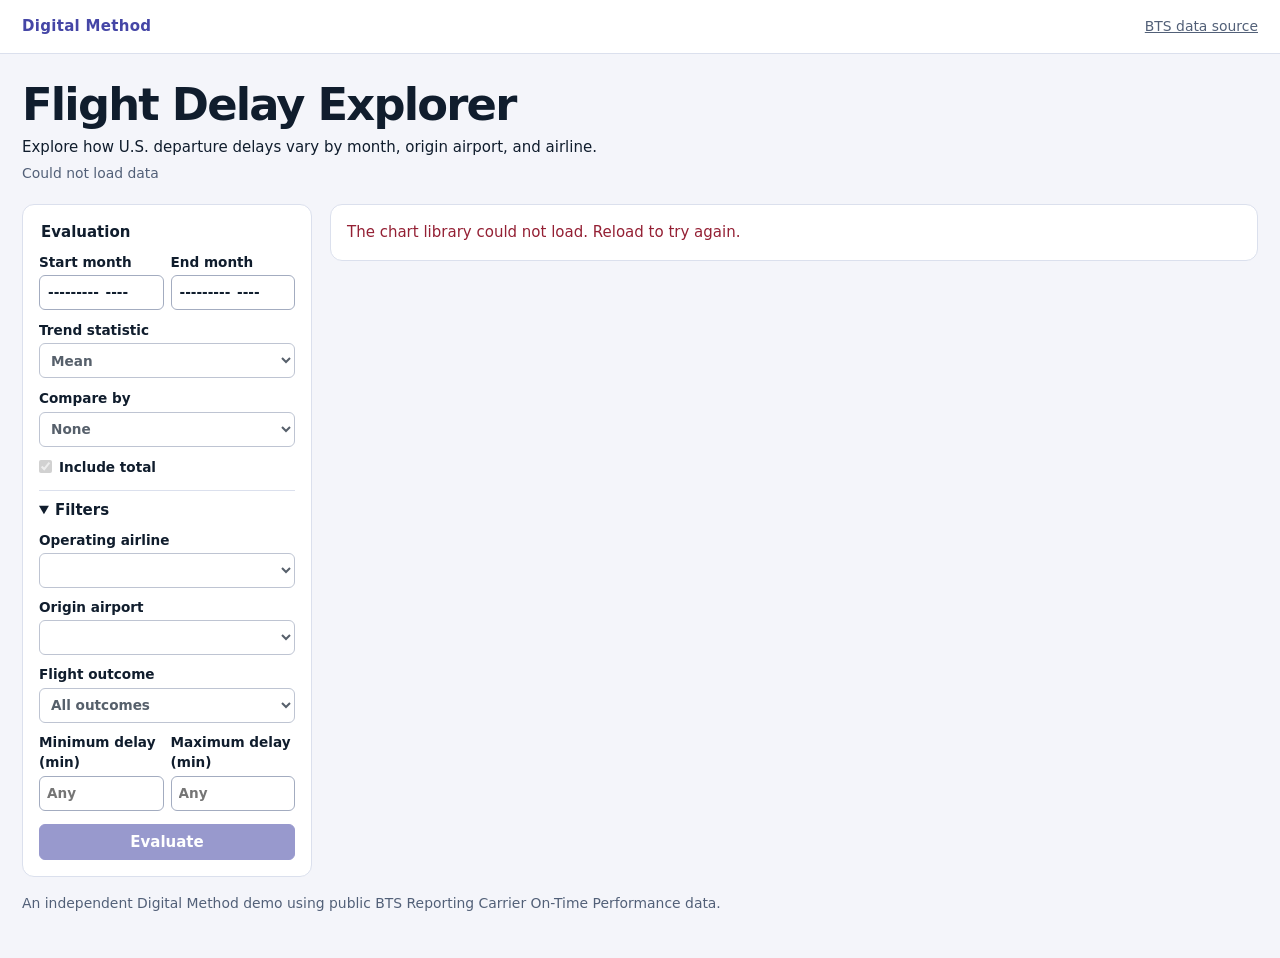
==== docs/index.html @ 70e826ff "Add Flight Delay Explorer for GitHub Pages" ====
<!doctype html>
<html lang="en">
<head>
  <meta charset="utf-8">
  <meta name="viewport" content="width=device-width, initial-scale=1">
  <title>Flight Delay Explorer | Digital Method</title>
  <meta name="description" content="Explore U.S. departure delays by month, airport, and airline using public Bureau of Transportation Statistics data.">
  <script src="https://cdn.plot.ly/plotly-4.1.1.min.js" defer></script>
  <style>
    :root { color-scheme: light; --navy: #101d2d; --muted: #526078; --accent: #4546a6; --line: #dbe0ed; --paper: #f4f5fa; }
    * { box-sizing: border-box; }
    [hidden] { display: none !important; }
    body { margin: 0; background: var(--paper); color: var(--navy); font: 15px/1.5 system-ui, -apple-system, sans-serif; }
    a { color: var(--accent); }
    .top { display: flex; justify-content: space-between; align-items: center; gap: 16px; padding: 15px max(22px, calc((100vw - 1460px) / 2)); border-bottom: 1px solid var(--line); background: white; }
    .brand { text-decoration: none; font-weight: 750; color: var(--accent); letter-spacing: .02em; }
    main { max-width: 1504px; margin: auto; padding: 26px 22px 44px; }
    h1 { font-size: clamp(1.9rem, 4vw, 2.8rem); line-height: 1.12; letter-spacing: -.04em; margin: 0 0 6px; }
    h2 { font-size: 1.15rem; letter-spacing: -.02em; margin: 0; }
    p { margin: 0; }
    .muted { color: var(--muted); font-size: .87rem; }
    #source { margin-top: 5px; }
    footer { padding-top: 16px; }
    .layout { display: grid; grid-template-columns: minmax(245px, 290px) minmax(0, 1fr); gap: 18px; margin-top: 20px; align-items: start; }
    .card { background: white; border: 1px solid var(--line); border-radius: 12px; padding: 16px; min-width: 0; }
    fieldset { display: grid; gap: 10px; border: 0; margin: 0; padding: 0; min-inline-size: 0; }
    legend { font-weight: 750; margin-bottom: 8px; }
    label { display: grid; gap: 3px; min-width: 0; font-size: .85rem; font-weight: 650; }
    select, input, button { font: inherit; color: inherit; }
    select, input:not([type=checkbox]), button { min-height: 35px; border-radius: 6px; }
    select, input:not([type=checkbox]) { width: 100%; min-width: 0; border: 1px solid #a3acc0; background: #fff; padding: 4px 7px; }
    button { cursor: pointer; border: 1px solid var(--line); background: #fff; padding: 6px 10px; font-weight: 650; }
    button:disabled { cursor: default; opacity: .55; }
    button.primary { color: white; background: var(--accent); border-color: var(--accent); width: 100%; margin-top: 13px; }
    :focus-visible { outline: 2px solid var(--accent); outline-offset: 2px; }
    .pair { display: grid; grid-template-columns: repeat(2, minmax(0, 1fr)); gap: 7px; }
    .check { display: flex; gap: 7px; align-items: center; }
    input[type=checkbox] { margin: 0; accent-color: var(--accent); }
    summary { cursor: pointer; font-weight: 700; }
    details { margin-top: 3px; padding-top: 8px; border-top: 1px solid var(--line); }
    details .fields { display: grid; gap: 9px; margin-top: 8px; }
    .chips { display: flex; flex-wrap: wrap; gap: 5px; }
    .chip { font-size: .82rem; padding: 1px 7px; min-height: 27px; background: var(--paper); }
    .results { display: grid; gap: 12px; min-width: 0; }
    .rows { display: grid; grid-template-columns: repeat(2, minmax(0, 1fr)); gap: 12px; }
    .plot { min-width: 0; height: 285px; overflow: hidden; }
    #trend { height: 314px; }
    .heading { display: flex; flex-wrap: wrap; justify-content: space-between; gap: 5px 12px; align-items: center; }
    .series { display: flex; flex-wrap: wrap; align-items: center; gap: 7px 18px; margin-top: 8px; }
    .swatch { width: 12px; height: 5px; border-radius: 2px; }
    .table-scroll { overflow-x: auto; }
    table { border-collapse: collapse; width: 100%; font-variant-numeric: tabular-nums; margin-top: 8px; font-size: .86rem; }
    th, td { text-align: right; padding: 7px 9px; border-bottom: 1px solid var(--line); white-space: nowrap; }
    th:first-child, td:first-child { text-align: left; }
    table th { color: var(--muted); }
    #message { min-height: 1.45em; }
    #message.error { color: #942034; }
    #coverage { color: #81502c; overflow-wrap: anywhere; font-size: .86rem; margin-top: 4px; }
    .chart-option { display: flex; flex-direction: row; align-items: center; gap: 5px; }
    .chart-option select { width: auto; min-height: 29px; }
    @media (max-width: 960px) { .rows { grid-template-columns: 1fr; } }
    @media (max-width: 720px) { .layout { grid-template-columns: 1fr; } main { padding-inline: 12px; } .top { padding-inline: 12px; } }
  </style>
</head>
<body>
  <header class="top"><a class="brand" href="https://digitalmethodlabs.com/">Digital Method</a><a class="muted" href="https://www.transtats.bts.gov/TableInfo.asp?QO_fu146_anzr=b0-gvzr&amp;gnoyr_VQ=FGJ">BTS data source</a></header>
  <main>
    <h1>Flight Delay Explorer</h1>
    <p>Explore how U.S. departure delays vary by month, origin airport, and airline.</p>
    <p id="source" class="muted">Loading data coverage.</p>
    <div class="layout">
      <form id="controls" class="card">
        <fieldset id="settings" disabled>
          <legend>Evaluation</legend>
          <div class="pair">
            <label>Start month<input id="start" type="month" pattern="[0-9]{4}-(0[1-9]|1[0-2])" placeholder="YYYY-MM" required></label>
            <label>End month<input id="end" type="month" pattern="[0-9]{4}-(0[1-9]|1[0-2])" placeholder="YYYY-MM" required></label>
          </div>
          <label>Trend statistic<select id="aggregate">
            <option value="mean">Mean</option><option value="median">Median</option><option value="p95">P95</option><option value="count">Valid count</option>
          </select></label>
          <label>Compare by<select id="group">
            <option value="">None</option><option value="airline">Operating airline</option>
            <option value="origin">Origin airport</option>
          </select></label>
          <div id="group-options" hidden>
            <label>Groups<select id="group-add"></select></label>
            <div id="chosen" class="chips"></div>
            <p id="group-hint" class="muted"></p>
          </div>
          <label class="check"><input id="total" type="checkbox" checked> Include total</label>
          <details open>
            <summary>Filters</summary>
            <div class="fields">
              <label>Operating airline<select id="airline"></select></label>
              <label>Origin airport<select id="origin"></select></label>
              <label>Flight outcome<select id="outcome">
                <option value="all">All outcomes</option><option value="completed">Completed</option>
                <option value="cancelled">Canceled</option><option value="diverted">Diverted</option>
              </select></label>
              <div class="pair">
                <label>Minimum delay (min)<input id="minimum" type="number" step="any" placeholder="Any"></label>
                <label>Maximum delay (min)<input id="maximum" type="number" step="any" placeholder="Any"></label>
              </div>
            </div>
          </details>
        </fieldset>
        <button id="run" class="primary" type="submit" disabled>Evaluate</button>
      </form>
      <div class="results">
        <section class="card">
          <p id="message" role="status">Preparing the explorer…</p>
          <p id="coverage" hidden></p>
          <div id="series" class="series" aria-label="Visible series" hidden></div>
        </section>
        <div id="charts" class="results" hidden>
          <section class="card">
            <div class="heading"><h2>Time series</h2><p class="muted">Calendar months</p></div>
            <div id="trend" class="plot" aria-label="Signal over time"></div>
          </section>
          <div class="heading card">
            <label class="chart-option">Distribution range<select id="distribution-range">
              <option value="central">Central (P1–P99)</option><option value="full">Full</option>
            </select></label>
            <p class="muted">Histogram and CDF share the same value range.</p>
          </div>
          <div class="rows">
            <section class="card">
              <div class="heading"><h2>Histogram</h2>
                <label class="chart-option">Scale<select id="scale"><option value="share">Share</option><option value="count">Count</option></select></label>
              </div>
              <div id="histogram" class="plot" aria-label="Signal histogram"></div>
            </section>
            <section class="card">
              <div class="heading"><h2>Empirical CDF</h2><p class="muted">Share at or below each value</p></div>
              <div id="ecdf" class="plot" aria-label="Empirical cumulative distribution"></div>
            </section>
          </div>
          <section class="card">
            <h2>Summary statistics</h2>
            <div class="table-scroll">
              <table>
                <thead><tr><th>Series</th><th>Valid</th><th>Missing</th><th>Out of range</th><th>Mean</th><th>Median</th><th>P95</th><th>Std. dev.</th><th>Min</th><th>Max</th></tr></thead>
                <tbody id="summary"></tbody>
              </table>
            </div>
            <p class="muted">Delays are measured in minutes. Negative values indicate early departures. Missing delays are excluded from plots and from the valid count.</p>
          </section>
        </div>
      </div>
    </div>
    <footer class="muted">An independent Digital Method demo using public BTS Reporting Carrier On-Time Performance data.</footer>
  </main>
  <script type="module" src="./explorer.mjs"></script>
</body>
</html>
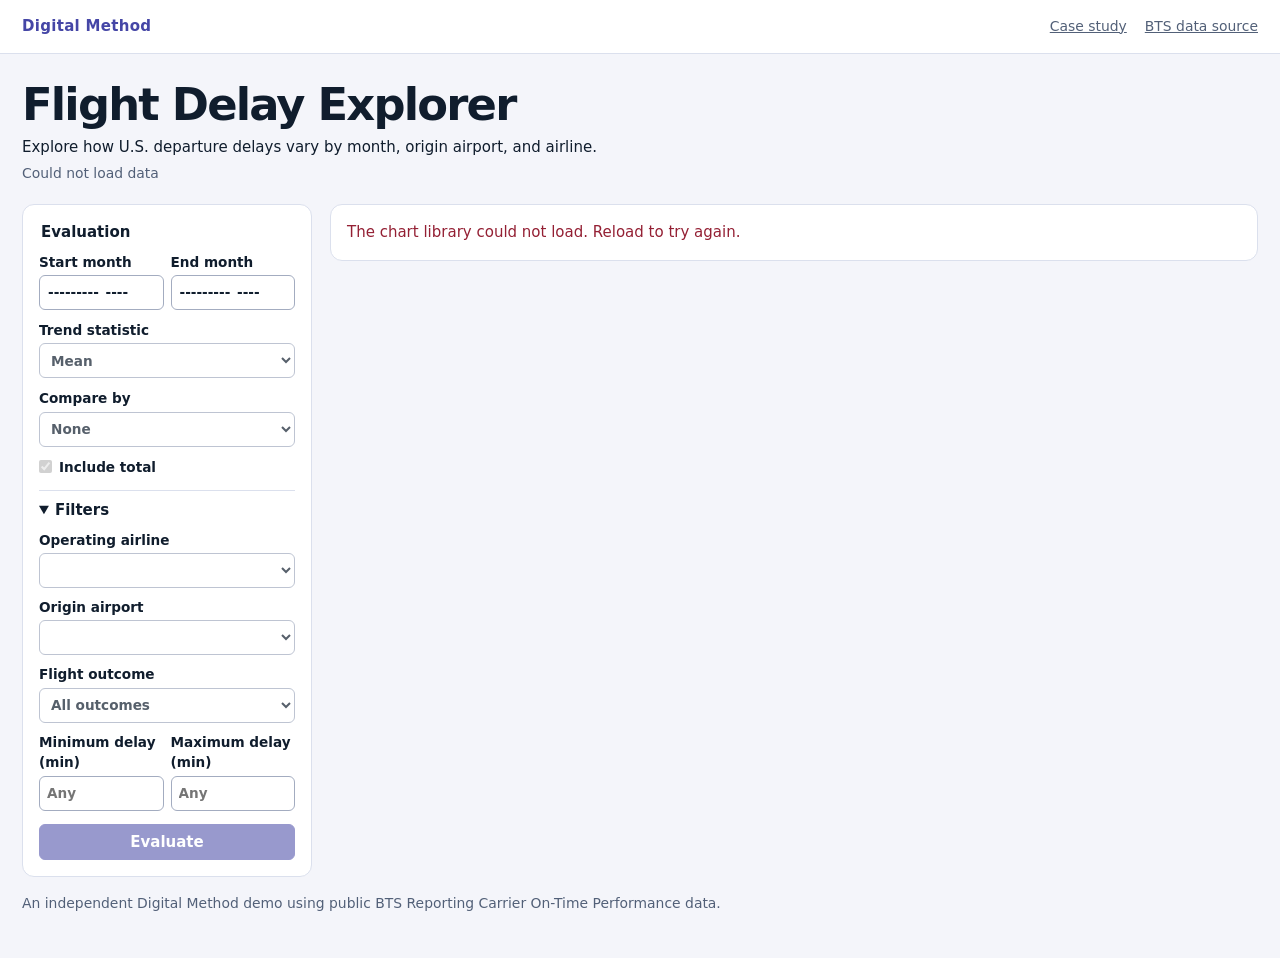
==== commit 7a171b88: "Add flight delay case study on seasonality and the CrowdStrike outage" ====
--- a/docs/index.html
+++ b/docs/index.html
@@ -13,6 +13,7 @@
     body { margin: 0; background: var(--paper); color: var(--navy); font: 15px/1.5 system-ui, -apple-system, sans-serif; }
     a { color: var(--accent); }
     .top { display: flex; justify-content: space-between; align-items: center; gap: 16px; padding: 15px max(22px, calc((100vw - 1460px) / 2)); border-bottom: 1px solid var(--line); background: white; }
+    .top-links { display: flex; flex-wrap: wrap; justify-content: flex-end; gap: 6px 18px; }
     .brand { text-decoration: none; font-weight: 750; color: var(--accent); letter-spacing: .02em; }
     main { max-width: 1504px; margin: auto; padding: 26px 22px 44px; }
     h1 { font-size: clamp(1.9rem, 4vw, 2.8rem); line-height: 1.12; letter-spacing: -.04em; margin: 0 0 6px; }
@@ -63,7 +64,7 @@
   </style>
 </head>
 <body>
-  <header class="top"><a class="brand" href="https://digitalmethodlabs.com/">Digital Method</a><a class="muted" href="https://www.transtats.bts.gov/TableInfo.asp?QO_fu146_anzr=b0-gvzr&amp;gnoyr_VQ=FGJ">BTS data source</a></header>
+  <header class="top"><a class="brand" href="https://digitalmethodlabs.com/">Digital Method</a><div class="top-links"><a class="muted" href="./stories.html">Case study</a> <a class="muted" href="https://www.transtats.bts.gov/TableInfo.asp?QO_fu146_anzr=b0-gvzr&amp;gnoyr_VQ=FGJ">BTS data source</a></div></header>
   <main>
     <h1>Flight Delay Explorer</h1>
     <p>Explore how U.S. departure delays vary by month, origin airport, and airline.</p>
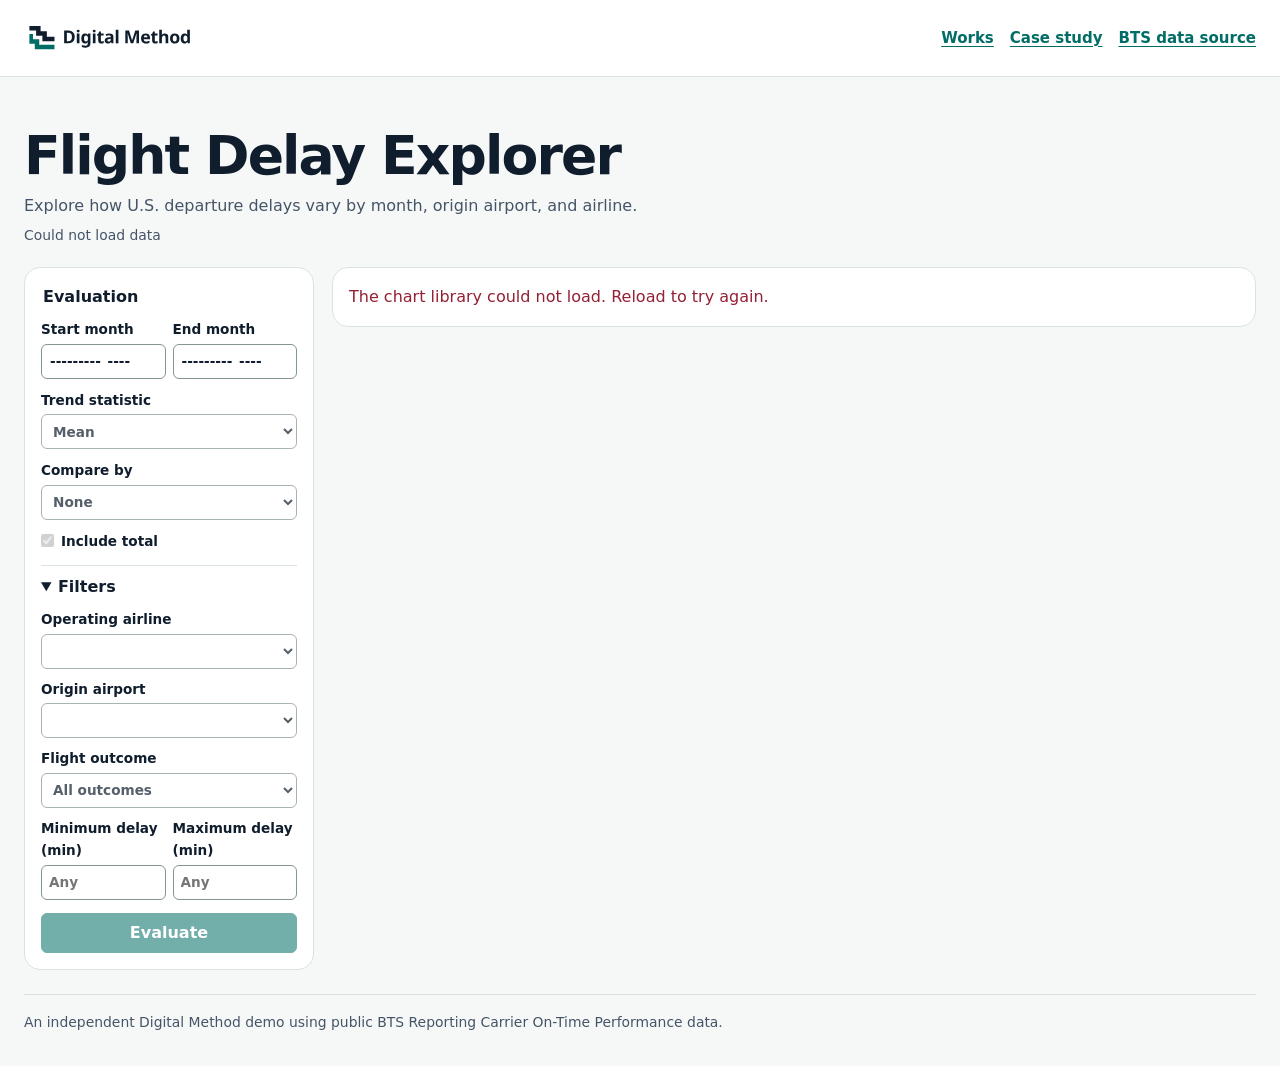
==== commit 33e973a7: "Match Flight Delay Explorer to the Digital Method Works theme" ====
--- a/docs/index.html
+++ b/docs/index.html
@@ -5,43 +5,41 @@
   <meta name="viewport" content="width=device-width, initial-scale=1">
   <title>Flight Delay Explorer | Digital Method</title>
   <meta name="description" content="Explore U.S. departure delays by month, airport, and airline using public Bureau of Transportation Statistics data.">
+  <meta name="theme-color" content="#f6f8f7">
+  <link rel="icon" href="./favicon.svg" type="image/svg+xml">
+  <link rel="stylesheet" href="./brand.css">
   <script src="https://cdn.plot.ly/plotly-4.1.1.min.js" defer></script>
   <style>
-    :root { color-scheme: light; --navy: #101d2d; --muted: #526078; --accent: #4546a6; --line: #dbe0ed; --paper: #f4f5fa; }
-    * { box-sizing: border-box; }
+    :root { --page-width: 91.25rem; }
     [hidden] { display: none !important; }
-    body { margin: 0; background: var(--paper); color: var(--navy); font: 15px/1.5 system-ui, -apple-system, sans-serif; }
-    a { color: var(--accent); }
-    .top { display: flex; justify-content: space-between; align-items: center; gap: 16px; padding: 15px max(22px, calc((100vw - 1460px) / 2)); border-bottom: 1px solid var(--line); background: white; }
-    .top-links { display: flex; flex-wrap: wrap; justify-content: flex-end; gap: 6px 18px; }
-    .brand { text-decoration: none; font-weight: 750; color: var(--accent); letter-spacing: .02em; }
-    main { max-width: 1504px; margin: auto; padding: 26px 22px 44px; }
-    h1 { font-size: clamp(1.9rem, 4vw, 2.8rem); line-height: 1.12; letter-spacing: -.04em; margin: 0 0 6px; }
+    main { width: min(100% - 3rem, var(--page-width)); margin: auto; padding-block: clamp(2rem, 4vw, 3rem) 2rem; }
+    h1 { font-size: clamp(2rem, 4.5vw, 3.35rem); line-height: 1.15; letter-spacing: -.035em; margin: 0 0 6px; }
     h2 { font-size: 1.15rem; letter-spacing: -.02em; margin: 0; }
     p { margin: 0; }
+    h1 + p { color: var(--muted); }
     .muted { color: var(--muted); font-size: .87rem; }
     #source { margin-top: 5px; }
-    footer { padding-top: 16px; }
+    footer { margin-top: 1.5rem; padding-top: 1rem; border-top: 1px solid var(--line); }
     .layout { display: grid; grid-template-columns: minmax(245px, 290px) minmax(0, 1fr); gap: 18px; margin-top: 20px; align-items: start; }
-    .card { background: white; border: 1px solid var(--line); border-radius: 12px; padding: 16px; min-width: 0; }
+    .card { background: var(--surface); border: 1px solid var(--line); border-radius: 1rem; padding: 16px; min-width: 0; }
     fieldset { display: grid; gap: 10px; border: 0; margin: 0; padding: 0; min-inline-size: 0; }
     legend { font-weight: 750; margin-bottom: 8px; }
     label { display: grid; gap: 3px; min-width: 0; font-size: .85rem; font-weight: 650; }
     select, input, button { font: inherit; color: inherit; }
     select, input:not([type=checkbox]), button { min-height: 35px; border-radius: 6px; }
-    select, input:not([type=checkbox]) { width: 100%; min-width: 0; border: 1px solid #a3acc0; background: #fff; padding: 4px 7px; }
-    button { cursor: pointer; border: 1px solid var(--line); background: #fff; padding: 6px 10px; font-weight: 650; }
+    select, input:not([type=checkbox]) { width: 100%; min-width: 0; border: 1px solid #829591; background: var(--surface); padding: 4px 7px; }
+    button { cursor: pointer; border: 1px solid var(--line); background: var(--surface); padding: 6px 10px; font-weight: 650; }
     button:disabled { cursor: default; opacity: .55; }
-    button.primary { color: white; background: var(--accent); border-color: var(--accent); width: 100%; margin-top: 13px; }
-    :focus-visible { outline: 2px solid var(--accent); outline-offset: 2px; }
+    button.primary { color: white; background: var(--teal); border-color: var(--teal); width: 100%; margin-top: 13px; }
+    button.primary:hover:not(:disabled) { background: var(--teal-dark); border-color: var(--teal-dark); }
     .pair { display: grid; grid-template-columns: repeat(2, minmax(0, 1fr)); gap: 7px; }
     .check { display: flex; gap: 7px; align-items: center; }
-    input[type=checkbox] { margin: 0; accent-color: var(--accent); }
+    input[type=checkbox] { margin: 0; accent-color: var(--teal); }
     summary { cursor: pointer; font-weight: 700; }
     details { margin-top: 3px; padding-top: 8px; border-top: 1px solid var(--line); }
     details .fields { display: grid; gap: 9px; margin-top: 8px; }
     .chips { display: flex; flex-wrap: wrap; gap: 5px; }
-    .chip { font-size: .82rem; padding: 1px 7px; min-height: 27px; background: var(--paper); }
+    .chip { font-size: .82rem; padding: 1px 7px; min-height: 27px; background: var(--tint); }
     .results { display: grid; gap: 12px; min-width: 0; }
     .rows { display: grid; grid-template-columns: repeat(2, minmax(0, 1fr)); gap: 12px; }
     .plot { min-width: 0; height: 285px; overflow: hidden; }
@@ -60,11 +58,21 @@
     .chart-option { display: flex; flex-direction: row; align-items: center; gap: 5px; }
     .chart-option select { width: auto; min-height: 29px; }
     @media (max-width: 960px) { .rows { grid-template-columns: 1fr; } }
-    @media (max-width: 720px) { .layout { grid-template-columns: 1fr; } main { padding-inline: 12px; } .top { padding-inline: 12px; } }
+    @media (max-width: 720px) { .layout { grid-template-columns: 1fr; } }
+    @media (max-width: 480px) { main { width: calc(100% - 2rem); } }
   </style>
 </head>
 <body>
-  <header class="top"><a class="brand" href="https://digitalmethodlabs.com/">Digital Method</a><div class="top-links"><a class="muted" href="./stories.html">Case study</a> <a class="muted" href="https://www.transtats.bts.gov/TableInfo.asp?QO_fu146_anzr=b0-gvzr&amp;gnoyr_VQ=FGJ">BTS data source</a></div></header>
+  <header class="site-header">
+    <nav class="header-inner" aria-label="Main">
+      <a href="https://digitalmethodlabs.com/"><img class="wordmark" src="./logo-primary.svg" alt="Digital Method"></a>
+      <div class="site-links">
+        <a href="https://dev-digitalmethod.github.io/selected-works/">Works</a>
+        <a href="./stories.html">Case study</a>
+        <a href="https://www.transtats.bts.gov/TableInfo.asp?QO_fu146_anzr=b0-gvzr&amp;gnoyr_VQ=FGJ">BTS data source</a>
+      </div>
+    </nav>
+  </header>
   <main>
     <h1>Flight Delay Explorer</h1>
     <p>Explore how U.S. departure delays vary by month, origin airport, and airline.</p>
--- a/docs/brand.css
+++ b/docs/brand.css
@@ -0,0 +1,77 @@
+:root {
+  color-scheme: light;
+  --ink: #101d2d;
+  --muted: #455467;
+  --teal: #006d66;
+  --teal-dark: #00544e;
+  --surface: #fff;
+  --background: #f6f8f7;
+  --line: #d9e3e0;
+  --tint: #eaf4f1;
+  --font: "Noto Sans", system-ui, sans-serif;
+}
+
+* { box-sizing: border-box; }
+
+body {
+  margin: 0;
+  background: var(--background);
+  color: var(--ink);
+  font: 1rem/1.65 var(--font);
+}
+
+a {
+  color: var(--teal);
+  font-weight: 650;
+  text-underline-offset: .22em;
+}
+
+a:hover { color: var(--teal-dark); }
+
+:focus-visible {
+  outline: 2px solid var(--teal);
+  outline-offset: 3px;
+}
+
+.site-header {
+  background: var(--surface);
+  border-bottom: 1px solid var(--line);
+}
+
+.header-inner {
+  width: min(100% - 3rem, var(--page-width, 70rem));
+  min-height: 4.75rem;
+  margin-inline: auto;
+  padding-block: .5rem;
+  display: flex;
+  align-items: center;
+  justify-content: space-between;
+  gap: 1rem;
+}
+
+.wordmark { display: block; width: 10.75rem; max-width: 100%; height: auto; }
+
+.site-links {
+  display: flex;
+  flex-wrap: wrap;
+  justify-content: flex-end;
+  gap: .25rem 1rem;
+  font-size: .9375rem;
+}
+
+.button {
+  display: inline-block;
+  padding: .6rem .95rem;
+  border-radius: .45rem;
+  background: var(--teal);
+  color: white;
+  font-weight: 650;
+  text-decoration: none;
+}
+
+.button:hover { background: var(--teal-dark); color: white; }
+
+@media (max-width: 30rem) {
+  .header-inner { width: calc(100% - 2rem); min-height: 4rem; gap: .7rem; }
+  .wordmark { width: 10rem; }
+}
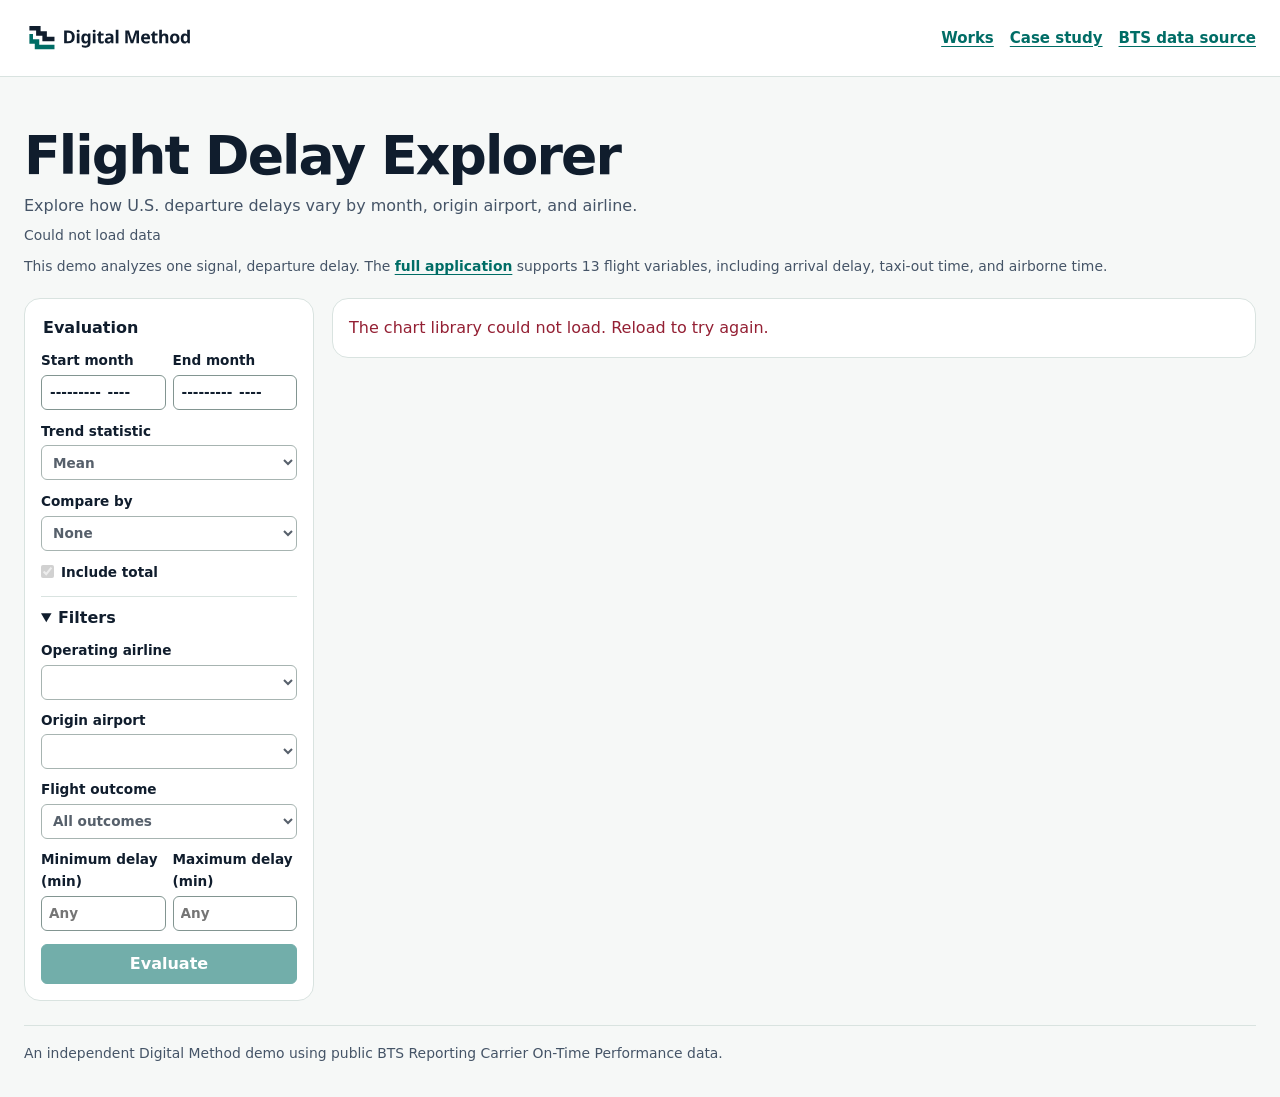
==== commit 6bc1f5a7: "Highlight July departure delays and explain the public demo scope" ====
--- a/docs/index.html
+++ b/docs/index.html
@@ -19,6 +19,7 @@
     h1 + p { color: var(--muted); }
     .muted { color: var(--muted); font-size: .87rem; }
     #source { margin-top: 5px; }
+    .demo-scope { margin-top: .5rem; }
     footer { margin-top: 1.5rem; padding-top: 1rem; border-top: 1px solid var(--line); }
     .layout { display: grid; grid-template-columns: minmax(245px, 290px) minmax(0, 1fr); gap: 18px; margin-top: 20px; align-items: start; }
     .card { background: var(--surface); border: 1px solid var(--line); border-radius: 1rem; padding: 16px; min-width: 0; }
@@ -77,6 +78,7 @@
     <h1>Flight Delay Explorer</h1>
     <p>Explore how U.S. departure delays vary by month, origin airport, and airline.</p>
     <p id="source" class="muted">Loading data coverage.</p>
+    <p class="muted demo-scope">This demo analyzes one signal, departure delay. The <a href="https://github.com/dev-digitalmethod/flight-delay-explorer#explore-a-signal">full application</a> supports 13 flight variables, including arrival delay, taxi-out time, and airborne time.</p>
     <div class="layout">
       <form id="controls" class="card">
         <fieldset id="settings" disabled>
@@ -160,6 +162,6 @@
     </div>
     <footer class="muted">An independent Digital Method demo using public BTS Reporting Carrier On-Time Performance data.</footer>
   </main>
-  <script type="module" src="./explorer.mjs"></script>
+  <script type="module" src="./explorer.mjs?v=2"></script>
 </body>
 </html>
